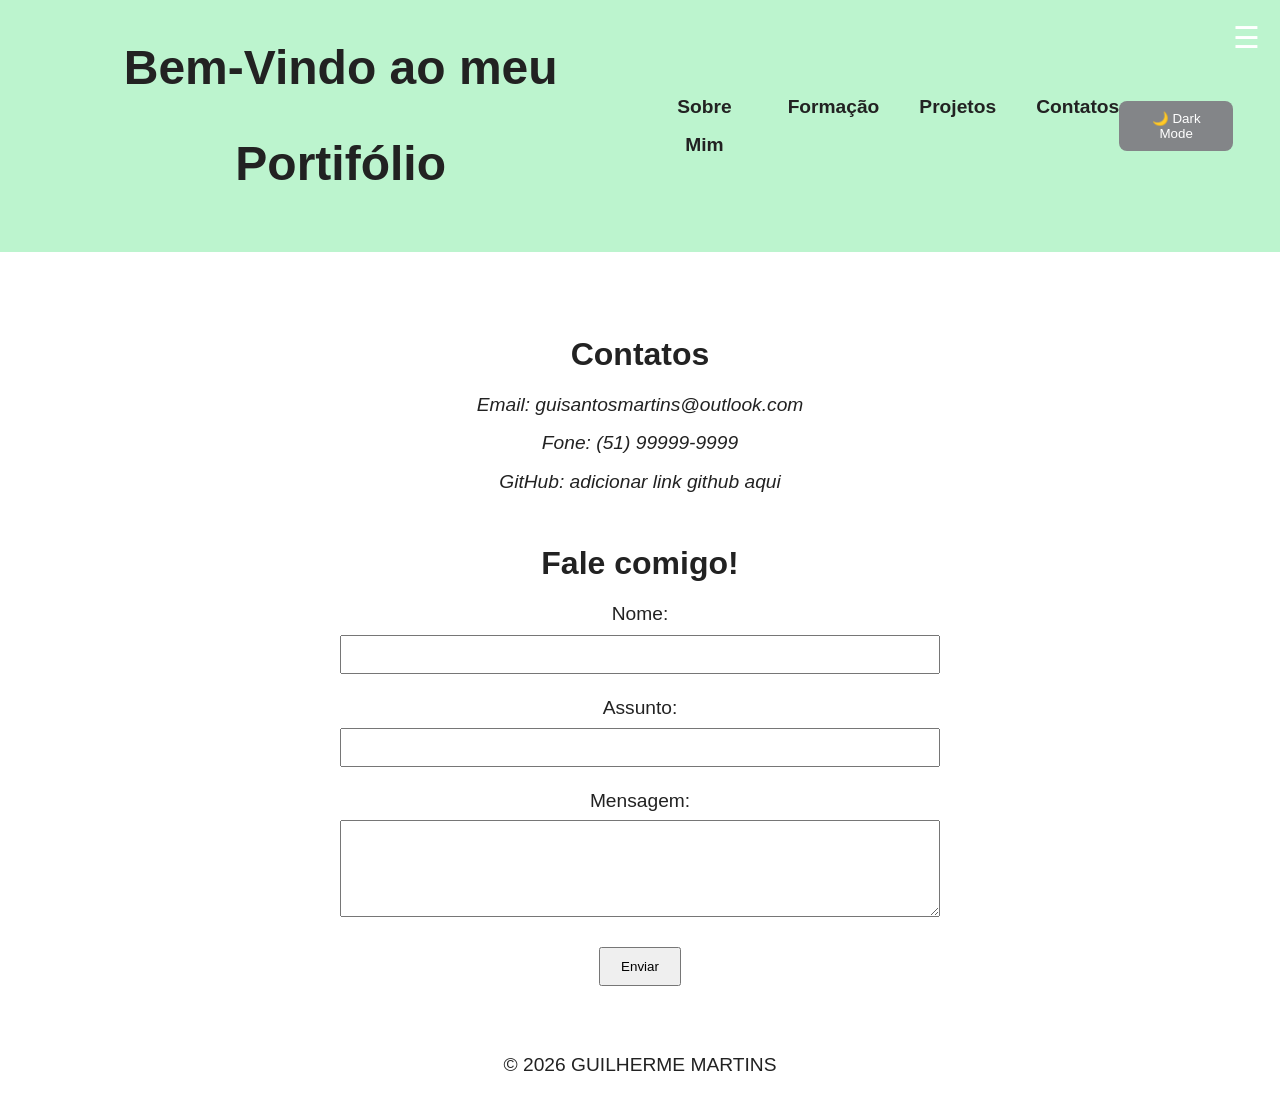
==== contact.html @ e4023991 "Initial commit" ====
<!DOCTYPE html>
<html lang="eng">
<head>
    <meta charset="UTF-8">
    <meta name="viewport" content="width=device-width, initial-scale=1.0">
    <title>Guilherme Martins</title>
        
    <link rel="stylesheet" href="css/style.css">
</head>

<body>

    <header>
        <h1 class="page-title">Bem-Vindo ao meu Portifólio</h1>
        
        <nav id="navbar"> <!--menu-->
            <ul>
                <li><a href="index.html">Sobre Mim</a></li>       </li>
                <li><a href="education.html">Formação</a></li>
                <li><a href="projects.html">Projetos</a></li>
                <li><a href="contact.html">Contatos</a></li>
            </ul>
        </nav>
        <button id="theme-toggle"> <!--botao tema-->
        🌙 Dark Mode
        </button>
        <button id="menu-toggle"> <!-- botao menu-->
        ☰
        </button>
    </header>

<main>
    <section>
        <h1 class="body-title">Contatos</h1>

        <address> <!-- lista contatos -->
            <p> Email: guisantosmartins@outlook.com </p>
            <p> Fone: (51) 99999-9999 </p>
            <p> GitHub: adicionar link github aqui </p>

        </address>

    </section>

    <section id="contact"> <!--formulario envio -->

    <h1 class="body-title">Fale comigo!</h1>

    <form class="form-style" id="contact-form">

        <label for="name">Nome:</label >
        <input
            type="text"
            id="name"
            required
        >

        <label for="subject">Assunto:</label>
        <input
            type="text"
            id="subject"
            required
        >

        <label for="message">Mensagem:</label>
        <textarea
            id="message"
            rows="5"
            required
        ></textarea>

        <button type="submit">
            Enviar
        </button>

    </form>

</section>
</main>

<footer>
    <p>© 2026 GUILHERME MARTINS</p>
</footer>

<script src="js/script.js"></script>

</body>

</html>
---- css/style.css ----
/*RESET*/
*{
    margin: 0;
    padding: 0;
    box-sizing: border-box;
}

/* GENERAL */
body{
    background-color: var(--background);
    color: var(--text);
    font-family: Arial, sans-serif;
    line-height: 2;
    text-align: center;
    font-size: 1.2rem;
}

.body-title{
    background-color: var(--background);
    color: var(--text);
    font-size: 2rem;
    text-align: center;
    margin-top: 30px;
}

.form-style{ /*formulario apenas*/
    max-width: 600px;
    margin: auto;
}

.form-style input, /*formulario apenas*/
.form-style textarea{ /*formulario apenas*/
    width: 100%;
    padding: 10px;
    margin-bottom: 15px;
}

.form-style button{ /*formulario apenas*/
    padding: 10px 20px;
}
/*HEADER*/

header{
    background-color: var(--header);
    padding: 20px;
    align-items: center;
    justify-content: space-between;
    display: flex;
}

nav ul{
    display: flex;
    justify-content: center;
    list-style: none;
    gap:40px;
}

#menu-toggle{ /*botao menu*/
    display: block;
    align-self: flex-start;
    margin-bottom: 10px;

    background: none;
    border: none;

    color: white;
    font-size: 30px;

    cursor: pointer;
}

nav a{
    color:var(--text);
    text-decoration: none;
    font-weight: bold;
}

nav a:hover{
    color: rgb(49, 199, 104);
}

.page-title{
    font-size: 3rem;
    text-align:center ;
    color: var(--text);
    margin-bottom: 20px;
}

.page-subtitle{
    font-size: 2rem;
    text-align: left;
    color: var(--text);
    margin-top: 40px;
    margin-bottom: 40px;
}
/*MAIN*/ 

main{
    max-width: 1000px;
    margin: auto;
    padding: 40px 20px;
}

/*FOOTER*/

footer{
    color: var(--text);
    text-align: center;
    padding: 20px;
    background-color: var(--background)
    
}
#theme-toggle{
    background-color: var(--button);
    color: white;
    
    padding: 10px 15px;

    border: none;
    border-radius: 8px;

    cursor: pointer;
}
:root{
    --background: #ffffff;
    --text: #222222;
    --header: #bcf4ce;
    --button: #838588;
}

.dark-theme {
    --background: #1e1e1e;
    --text: #f5f5f5;
    --header: #111111;
    --button: #333333;
}

@media (max-width: 768px) { /*mobile devices*/

    header {
        flex-wrap: wrap;
        justify-content: center;
    }

    #menu-toggle {
        display: block;
        margin-bottom: 10px;
    }

    #navbar {
        display: none;
        width: 100%;
    }

    #navbar.active {
        display: block;
    }

    nav ul {
        flex-direction: column;
        align-items: center;
        gap: 20px;
    }

}
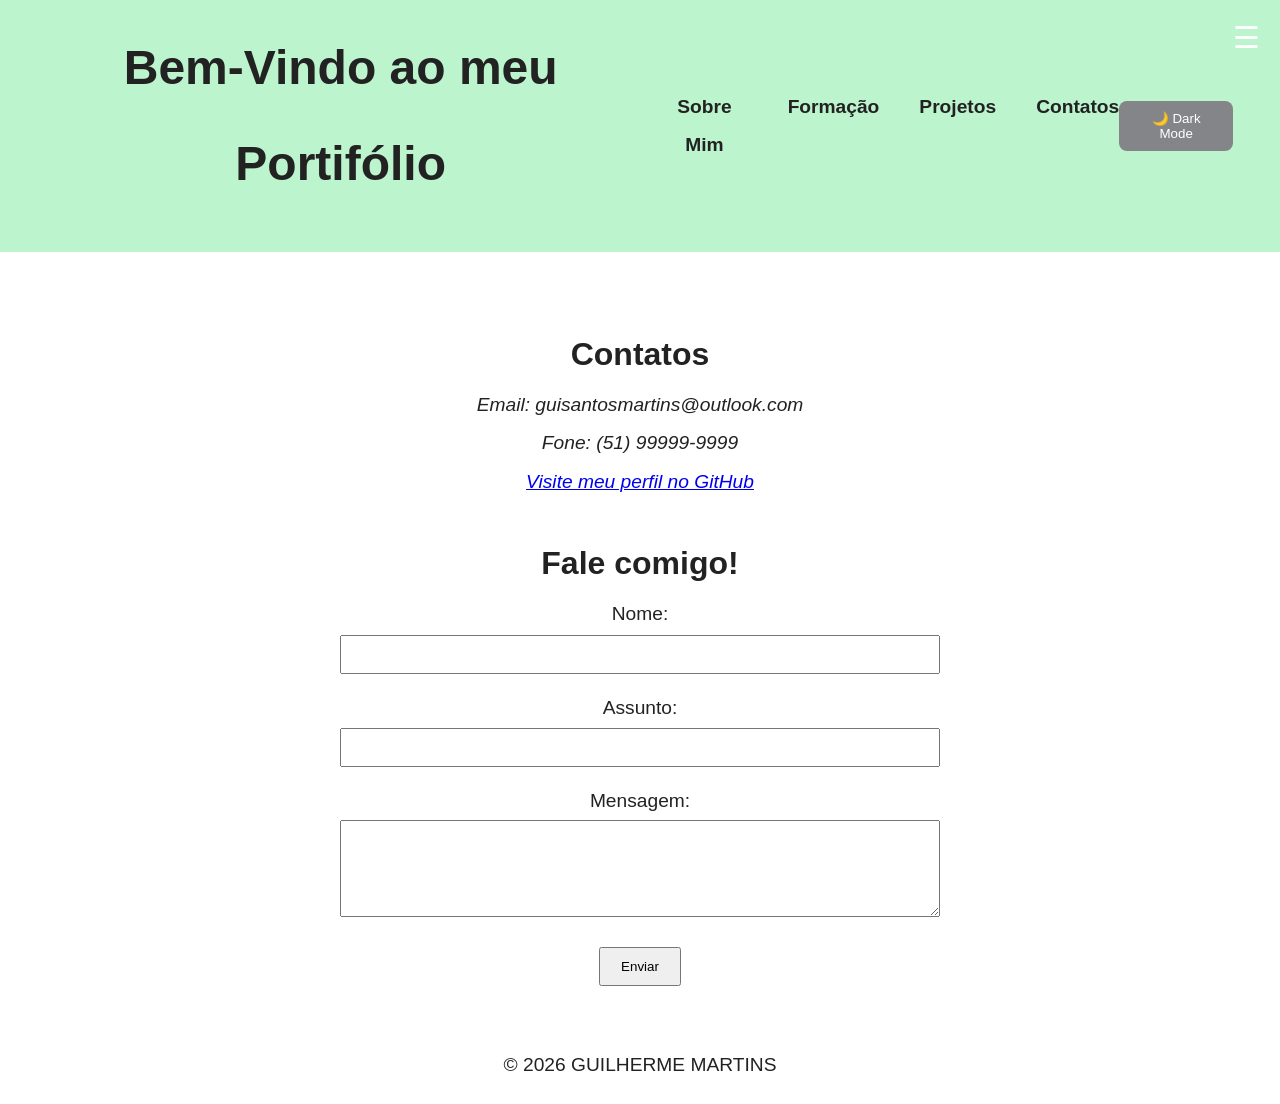
==== commit 98650949: "add github link to contact page" ====
--- a/contact.html
+++ b/contact.html
@@ -36,7 +36,11 @@
         <address> <!-- lista contatos -->
             <p> Email: guisantosmartins@outlook.com </p>
             <p> Fone: (51) 99999-9999 </p>
-            <p> GitHub: adicionar link github aqui </p>
+            <p>
+                <a href="https://guisantosmartins.github.io/portifolio/" target="_blank">
+                Visite meu perfil no GitHub
+                </a>
+            </p>
 
         </address>
 
